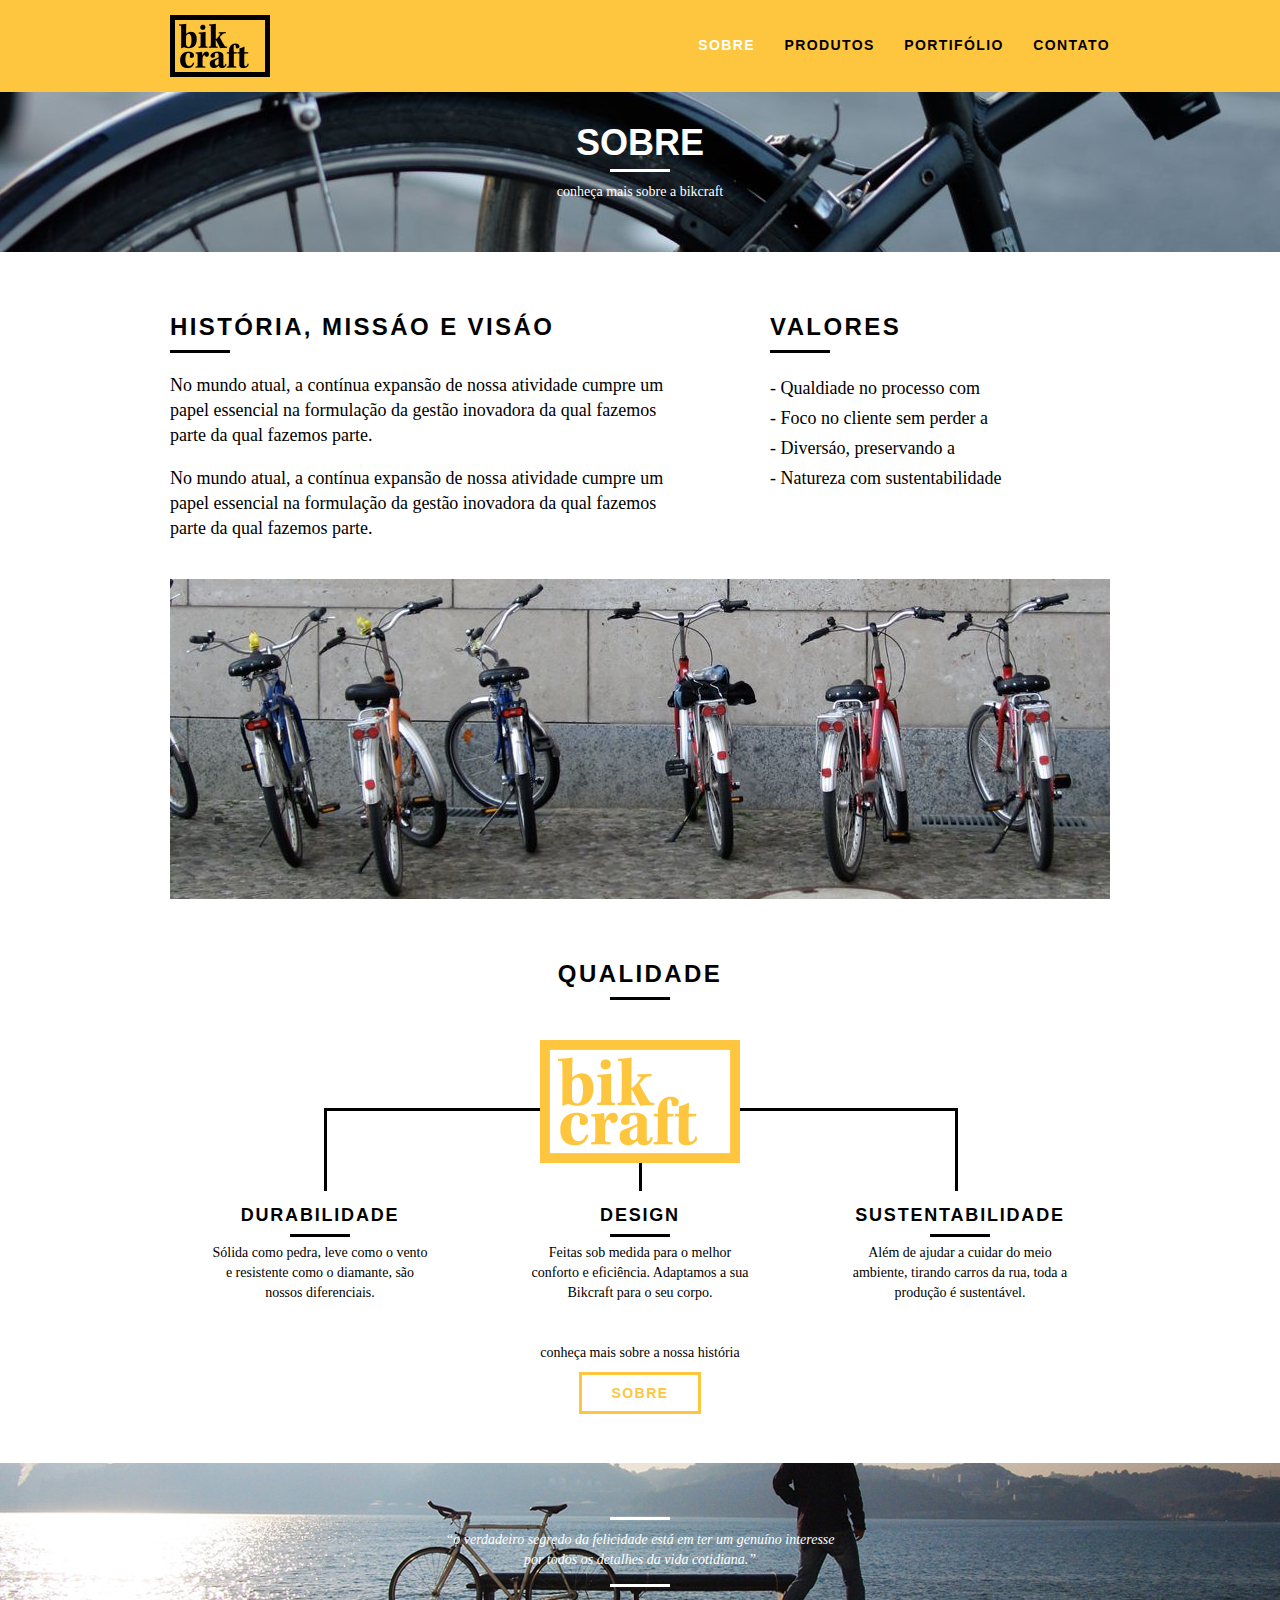
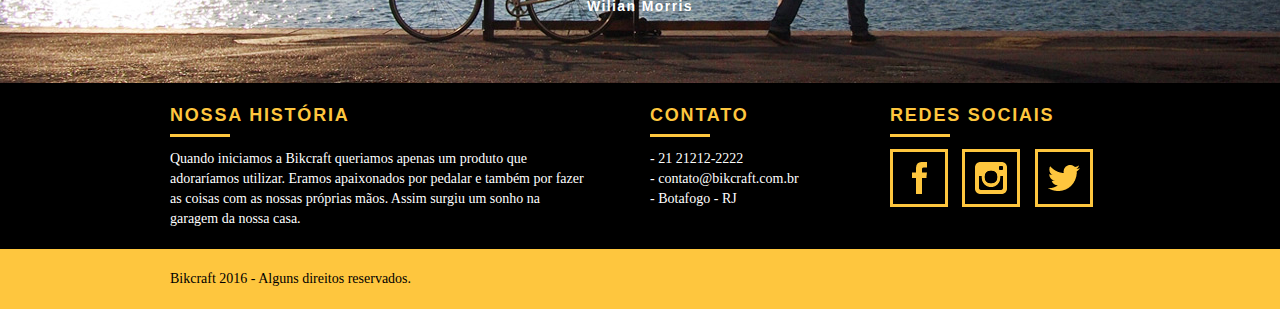
==== src/contato.html @ 25ea26ee "produtos" ====
<!DOCTYPE html>
<html lang="pt-br">
  <head>
    <meta charset="utf-8">
    <title>Bikcraft - Sobre</title>
    <link rel="stylesheet" href="css/normalize.css" media="screen" title="no title" charset="utf-8">
    <link rel="stylesheet" href="css/reset.css" media="screen" title="no title" charset="utf-8">
    <link rel="stylesheet" href="css/grid.css" media="screen" title="no title" charset="utf-8">
    <link rel="stylesheet" href="css/style.css" media="screen" title="no title" charset="utf-8">
    <link rel="stylesheet" href="css/sobre.css" media="screen" title="no title" charset="utf-8">
  </head>
  <body>
    <!-- Header -->
    <header class="header">
      <div class="container">
        <div class="grid-4">
          <a href="index.html"><img src="img/assets/bikcraft.png" alt="Logo Bikcraft"></a>
        </div>
        <div class="grid-12">
          <nav class="header_menu">
            <ul>
              <li><a class="menu_ativo" href="sobre.html">Sobre</a></li>
              <li><a href="produtos.html">Produtos</a></li>
              <li><a href="portifolio.html">Portifólio</a></li>
              <li><a href="contato.html">Contato</a></li>
            </ul>
          </nav>
        </div>
      </div>
    </header>

    <section class="introducao-interna interna_sobre">
      <div class="container">
        <h1>Sobre</h1>
        <p>conheça mais sobre a bikcraft</p>
      </div>
    </section>

    <section class="missao_sobre container">
      <div class="grid-10">
        <h2 class="subtitulo-interno">História, Missáo e Visáo</h2>
        <p>
          No mundo atual, a contínua expansão de nossa atividade cumpre um papel essencial na formulação da gestão inovadora da qual fazemos parte da qual fazemos parte.
        </p>
        <p>
          No mundo atual, a contínua expansão de nossa atividade cumpre um papel essencial na formulação da gestão inovadora da qual fazemos parte da qual fazemos parte.
        </p>
      </div>
      <div class="grid-6">
        <h2 class="subtitulo-interno">Valores</h2>
        <ul>
          <li>- Qualdiade no processo com</li>
          <li>- Foco no cliente sem perder a</li>
          <li>- Diversáo, preservando a</li>
          <li>- Natureza com sustentabilidade</li>
        </ul>
      </div>

      <div class="grid-16">
        <img class="foto-equipe" src="img/assets/sobre/equipe-bikcraft.jpg" alt="Equipe Bikcraft">
      </div>
    </section>

    <section class="qualidade container">
      <h2 class="subtitulo">Qualidade</h2>
      <img src="img/assets/bikcraft-qualidade.png" alt="Bikcrat">
      <ul class="qualidade_lista">
        <li class="grid-1-3">
          <h3>Durabilidade</h3>
          <p>Sólida como pedra, leve como o vento e resistente como o diamante, são nossos diferenciais.</p>
        </li>
        <li class="grid-1-3">
          <h3>Design</h3>
          <p>Feitas sob medida para o melhor conforto e eficiência. Adaptamos a sua Bikcraft para o seu corpo.</p>
        </li>
        <li class="grid-1-3">
          <h3>Sustentabilidade</h3>
          <p>Além de ajudar a cuidar do meio ambiente, tirando carros da rua, toda a produção é sustentável.</p>
        </li>
      </ul>
      <div class="call">
        <p>conheça mais sobre a nossa história</p>
        <a href="portifolio.html" class="btn btn-preto">Sobre</a>
      </div>
    </section>

    <section class="quebra">
      <div class="container">
        <blockquote class="quote-externo">
          <p>“o verdadeiro segredo da felicidade está em ter um genuíno interesse por todos os detalhes da vida cotidiana.”</p>
          <cite>Wilian Morris</cite>
        </blockquote>
      </div>
    </section>
    <footer>
      <div class="footer">
        <div class="container">
          <div class="grid-8 footer_historia">
            <h3>Nossa História</h3>
            <p>Quando iniciamos a Bikcraft queriamos apenas um produto que adoraríamos utilizar. Eramos apaixonados por pedalar e também por fazer as coisas com as nossas próprias mãos. Assim surgiu um sonho na garagem da nossa casa.</p>
          </div>
          <div class="grid-4 footer_contato">
            <h3>Contato</h3>
            <ul>
              <li>- 21 21212-2222</li>
              <li>- contato@bikcraft.com.br</li>
              <li>- Botafogo - RJ</li>
            </ul>
          </div>
          <div class="grid-4 footer_rede">
            <h3>Redes Sociais</h3>
            <ul>
              <li><a href="http://facebook.com" target="_blank"><img src="img/assets/redes-sociais/facebook.png" alt="Facebook"></a></li>
              <li><a href="http://faceboo.com" target="_blank"><img src="img/assets/redes-sociais/instagram.png" alt="Instagram"></a></li>
              <li><a href="http://faceboo.com" target="_blank"><img src="img/assets/redes-sociais/twitter.png" alt="Twitter"></a></li>
            </ul>
          </div>
        </div>
      </div>
      <div class="copy">
        <div class="container">
          <p class="grid-16">Bikcraft 2016 - Alguns direitos reservados.</p>
        </div>
      </div>
    </footer>
  </body>
</html>
---- src/css/grid.css ----
*, *:before, *:after {
  -webkit-box-sizing: border-box; 
  -moz-box-sizing: border-box; 
  box-sizing: border-box;
}

.container {
	width: 960px;
	margin: 0 auto;
	padding: 0px;
	position: relative;
}

.container:after, .container:before {
	content: " ";
	display: table;
}

.container:after {
	clear: both;
}

.grid-1, .grid-2, .grid-3, .grid-4, .grid-5, .grid-6, .grid-7, .grid-8, .grid-9, .grid-10, .grid-11, .grid-12, .grid-13, .grid-14, .grid-15, .grid-16, .grid-1-3 {
	float: left;
	margin-left: 10px;
	margin-right: 10px;
}

.grid-1 	{width: 40px;}
.grid-2 	{width: 100px;}
.grid-3 	{width: 160px;}
.grid-4 	{width: 220px;}
.grid-5 	{width: 280px;}
.grid-6 	{width: 340px;}
.grid-7 	{width: 400px;}
.grid-8 	{width: 460px;}
.grid-9 	{width: 520px;}
.grid-10 	{width: 580px;}
.grid-11 	{width: 640px;}
.grid-12 	{width: 700px;}
.grid-13 	{width: 760px;}
.grid-14 	{width: 820px;}
.grid-15 	{width: 880px;}
.grid-16 	{width: 940px;}
.grid-1-3	{width: 300px;}
---- src/css/style.css ----
/* Estilos Gerais */

/*
.grid-1, .grid-2, .grid-3, .grid-4, .grid-5, .grid-6, .grid-7, .grid-8, .grid-9, .grid-10, .grid-11, .grid-12, .grid-13, .grid-14, .grid-15, .grid-16, .grid-1-3, .container { outline: 1px solid teal; }
*/
 /** { outline: 1px dashed orange; }*/



body {
	font-family: Arial, Helvetica, sans-serif;
}

p {
	font-family: Georgia, "Times New Roman", serif;
	font-size: 14px;
	line-height: 20px;
}

img {
  display: block;
}

.btn {
	border: 3px solid #fec63e;
	padding: 10px 30px;
	color: #fec63e;
	font-size: 14px;
	line-height: 20px;
	text-transform: uppercase;
	font-weight: bold;
	letter-spacing: .1em;
  background: none;
}

.btn:hover {
	color: #fff;
	border-color: #fff;
}

.btn.btn-preto:hover {
  color: #000;
	border-color: #000;
}

.subtitulo {
  font-size: 24px;
  line-height: 30px;
  font-weight: bold;
  letter-spacing: .1em;
  color: #000;
  text-transform: uppercase;
  text-align: center;
  margin-bottom: 40px;
}


.subtitulo:after {
	content: "";
	display: block;
	width: 60px;
	height: 3px;
	background: #000;
	margin: 8px auto;
}

.subtitulo-interno {
  font-size: 24px;
  line-height: 30px;
  font-weight: bold;
  letter-spacing: .1em;
  color: #000;
  text-transform: uppercase;
  margin-bottom: 20px;
}


.subtitulo-interno:after {
	content: "";
	display: block;
	width: 60px;
	height: 3px;
	background: #000;
	margin: 8px 0;
}

/* Header */

.header {
	position: fixed;
	top: 0;
	width: 100%;
	background: #fec63e; /* Amarelo */
	padding: 15px 0;
	z-index: 10;
}

.header_menu {
	text-align: right;
}

.header_menu ul li {
	display: inline-block;
	margin-left: 25px;
	margin-top: 20px;
}

.header_menu ul li a {
	color: #000;
	font-weight: bold;
	text-transform: uppercase;
	letter-spacing: .1em;
	font-size: 14px;
	line-height: 20px;
	padding: 10px 0;
}

.header_menu ul li a:hover {
	color: #FFF;
}

.header_menu ul li a.menu_ativo {
  color: #FFF;
}

/*introducao interna*/

.introducao-interna {
  width: 100%;
  margin-top: 92px;
  height: 160px;
  background-size: cover;
  text-align: center;
  color: #FFF;
  padding-top: 30px;
}

.introducao-interna h1 {
	font-size: 36px;
	font-weight: bold;
	text-transform: uppercase;
}

.introducao-interna h1:after {
	content: "";
	display: block;
	width: 60px;
	height: 3px;
	background: #FFF;
	margin: 6px auto 10px auto;
}
/* Introdução */

.introducao {
	width: 100%;
	height: 380px;
	background: url("../img/assets/intro-bg.jpg") no-repeat center;
	background-size: cover;
	margin-top: 92px;
	text-align: center;
	padding-top: 80px;
}

.introducao h1 {
	font-size: 48px;
	color: #FFF;
	font-weight: bold;
	text-transform: uppercase;
}

.quote-externo {
	max-width: 320px;
	margin: 0 auto;
	margin-bottom: 40px;
	color: white;
}

.quote-externo p {
	font-style: italic;
}

.quote-externo p:before, .quote-externo p:after {
	content: "";
	display: block;
	width: 60px;
	height: 3px;
	background: #fff;
	margin: 14px auto 10px auto;
}

.quote-externo cite {
	font-style: normal;
	font-weight: bold;
	font-size: 14px;
	letter-spacing: .1em;
}

/* Produtos */

.produtos {
  padding: 60px 0;
}

.produtos_lista li {
  background: #fec63e;
  text-align: center;
}

.produtos_lista li h3 {
  font-size: 18px;
  font-weight: bold;
  line-height: 25px;
  text-transform: uppercase;
  letter-spacing: .1em;
  margin-top: 20px;
}

.produtos_lista li h3:after {
  content: "";
	display: block;
	width: 60px;
	height: 3px;
	background: #000;
	margin: 2px auto;
}

.produtos_lista li p {
  padding: 10px 20px 20px 20px;
}
.produtos_icone {
  background: #000;
  padding: 20px;
}

.call {
  text-align: center;
  padding-top: 40px;
  clear: both;
}

.call p {
  margin-bottom: 20px;
  color: #000;
}

/*Portifolio*/

.portifolio {
  width: 100%;
  background-color: #000;
  padding: 40px 0;
}

.portifolio .subtitulo {
  color: #fec63e;
}

.portifolio .subtitulo:after {
  color: #fec63e;
}

.portifolio_lista li:last-child {
  margin-top: 20px;
}

/*qualidade*/


.qualidade {
  padding: 60px 0;
}

.qualidade:after {
  content: "";
  width: 634px;
  height: 83px;
  display: block;
  background: url("../img/assets/linhas.png") no-repeat center;
  position: absolute;
  top: 209px;
  right: 162px;
  z-index: -1;
}

.qualidade img {
  margin: 0 auto;
}

.qualidade_lista {
  padding-top: 20px;
}

.qualidade_lista li {
  text-align: center;
  padding: 0 40px;
}


.qualidade_lista li h3 {
  font-size: 18px;
  font-weight: bold;
  line-height: 25px;
  text-transform: uppercase;
  letter-spacing: .1em;
  margin-top: 20px;
}


.qualidade_lista li h3:after {
  content: "";
	display: block;
	width: 60px;
	height: 3px;
	background: #000;
	margin: 6px auto;
}

.quebra {
  width: 100%;
  height: 220px;
  background: url("../img/assets/bg-footer.jpg") no-repeat center;
  background-size: cover;
  padding: 40px;
  text-align: center;
}

.quebra .quote-externo {
  max-width: 400px;
}

/*Footer*/

.footer {
  width: 100%;
  background: #000;
  color: #FFF;
  padding: 20px 0;
}

.footer h3 {
  font-size: 18px;
  line-height: 25px;
  color: #fec63e;
  text-transform: uppercase;
  letter-spacing: .1em;
  font-weight: bold;
}

.footer h3:after {
  content: "";
  display: block;
  width: 60px;
  height: 3px;
  background: #fec63e;
  margin: 6px 0 12px 0;
}

.footer_historia {
  padding-right: 40px;
}

.footer_contato ul li {
  font-size: 14px;
  line-height: 20px;
  font-family: Georgia, "Times New Roman", serif;
}

.footer_rede ul li {
  display: inline-block;
  margin-right: 10px;
}

.footer_rede ul li a {
  display: block;
  border: 3px solid #fec63e;
  padding: 10px;
  width: 58px;
  height: 58px;
}

.footer_rede ul li a:hover {
  border-color: #FFF;
}

.copy {
  width: 100%;
  background-color: #fec63e;
  padding: 20px 0;
  color: #000;
}
---- src/css/sobre.css ----
.interna_sobre {
	background: url("../img/assets/sobre/bg-sobre.jpg") no-repeat center;
	background-size: cover;
}

.missao_sobre {
	padding: 60px 0 0 0;
}

.missao_sobre p {
	font-size: 18px;
	line-height: 25px;
	margin-bottom: 1em;
	padding-right: 60px;
}

.missao_sobre ul li {
	font-family: Georgia, "Times New Roman", serif;
	font-size: 18px;
	line-height: 30px;
}

.missao_sobre img {
	padding-top: 20px;
}
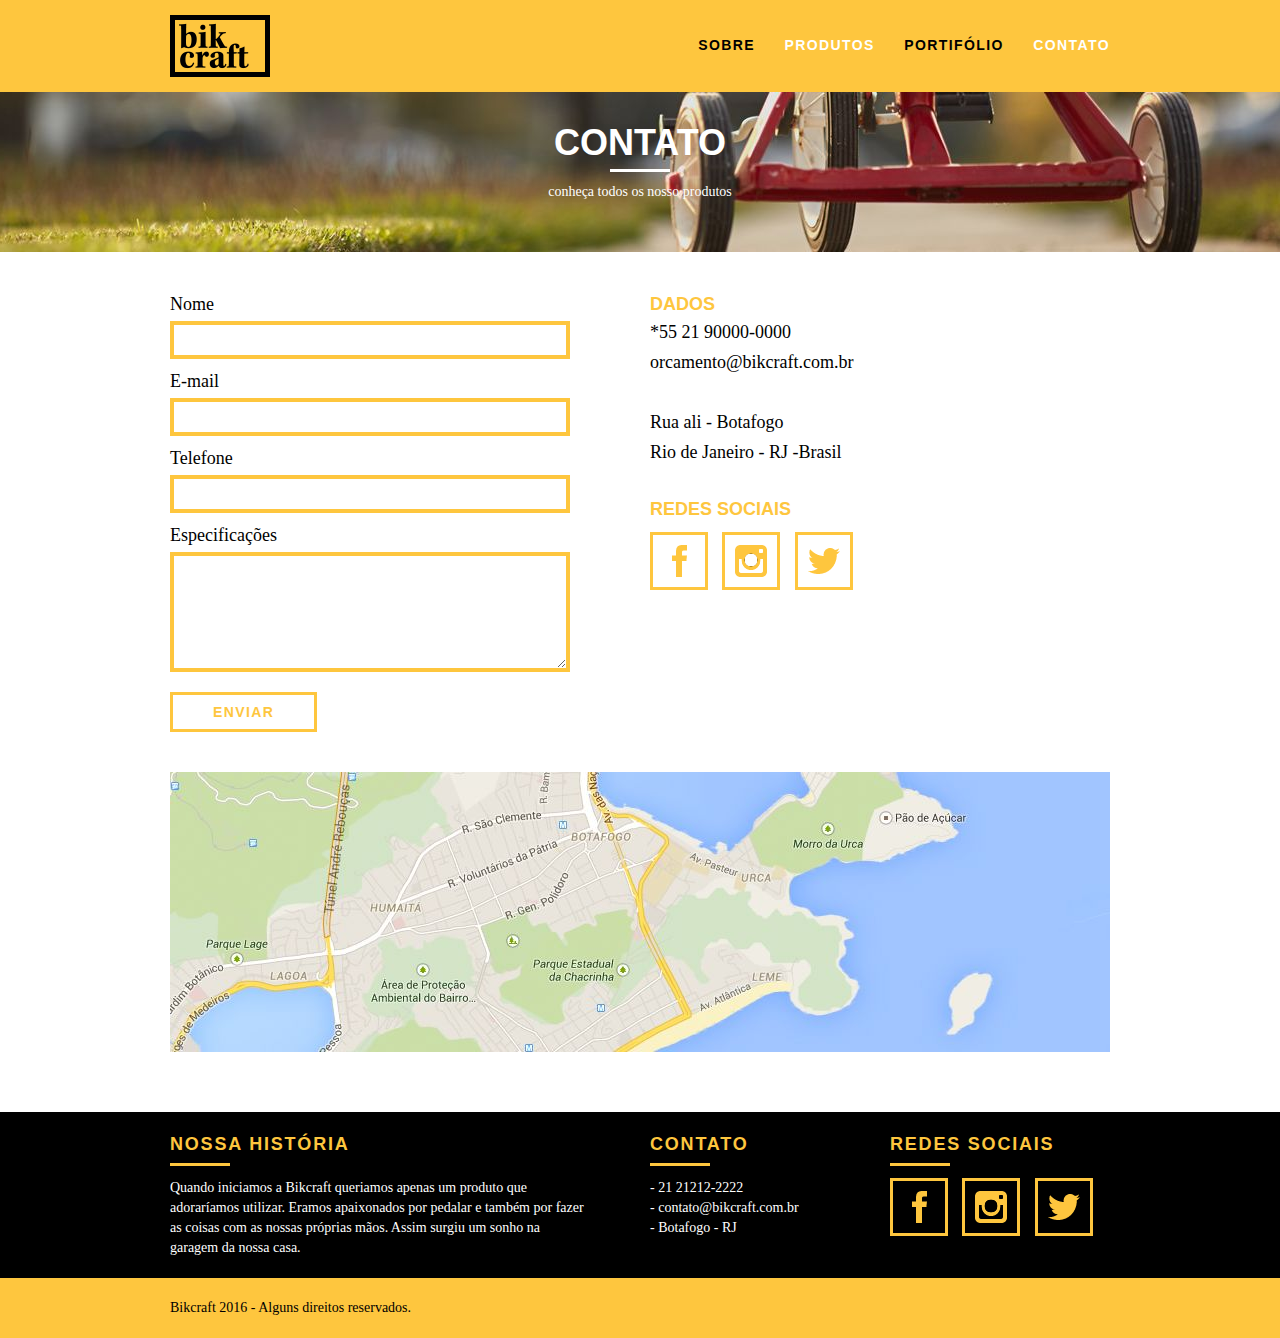
==== commit 3233b0ae: "Básico finalizado" ====
--- a/src/contato.html
+++ b/src/contato.html
@@ -2,12 +2,12 @@
 <html lang="pt-br">
   <head>
     <meta charset="utf-8">
-    <title>Bikcraft - Sobre</title>
+    <title>Bikcraft - Contato</title>
     <link rel="stylesheet" href="css/normalize.css" media="screen" title="no title" charset="utf-8">
     <link rel="stylesheet" href="css/reset.css" media="screen" title="no title" charset="utf-8">
     <link rel="stylesheet" href="css/grid.css" media="screen" title="no title" charset="utf-8">
     <link rel="stylesheet" href="css/style.css" media="screen" title="no title" charset="utf-8">
-    <link rel="stylesheet" href="css/sobre.css" media="screen" title="no title" charset="utf-8">
+    <link rel="stylesheet" href="css/contato.css" media="screen" title="no title" charset="utf-8">
   </head>
   <body>
     <!-- Header -->
@@ -19,78 +19,54 @@
         <div class="grid-12">
           <nav class="header_menu">
             <ul>
-              <li><a class="menu_ativo" href="sobre.html">Sobre</a></li>
-              <li><a href="produtos.html">Produtos</a></li>
+              <li><a href="sobre.html">Sobre</a></li>
+              <li><a href="produtos.html" class="menu_ativo">Produtos</a></li>
               <li><a href="portifolio.html">Portifólio</a></li>
-              <li><a href="contato.html">Contato</a></li>
+              <li><a href="contato.html"class="menu_ativo">Contato</a></li>
             </ul>
           </nav>
         </div>
       </div>
     </header>
 
-    <section class="introducao-interna interna_sobre">
+    <section class="introducao-interna interna_contato">
       <div class="container">
-        <h1>Sobre</h1>
-        <p>conheça mais sobre a bikcraft</p>
+        <h1>Contato</h1>
+        <p>conheça todos os nosso produtos</p>
       </div>
     </section>
 
-    <section class="missao_sobre container">
-      <div class="grid-10">
-        <h2 class="subtitulo-interno">História, Missáo e Visáo</h2>
-        <p>
-          No mundo atual, a contínua expansão de nossa atividade cumpre um papel essencial na formulação da gestão inovadora da qual fazemos parte da qual fazemos parte.
-        </p>
-        <p>
-          No mundo atual, a contínua expansão de nossa atividade cumpre um papel essencial na formulação da gestão inovadora da qual fazemos parte da qual fazemos parte.
-        </p>
-      </div>
-      <div class="grid-6">
-        <h2 class="subtitulo-interno">Valores</h2>
-        <ul>
-          <li>- Qualdiade no processo com</li>
-          <li>- Foco no cliente sem perder a</li>
-          <li>- Diversáo, preservando a</li>
-          <li>- Natureza com sustentabilidade</li>
-        </ul>
-      </div>
-
-      <div class="grid-16">
-        <img class="foto-equipe" src="img/assets/sobre/equipe-bikcraft.jpg" alt="Equipe Bikcraft">
-      </div>
+    <section class="contato container">
+        <form action="/" class="contato_form grid-8" id="form_orcamento">
+          <label for="nome">Nome</label>
+          <input type="text" name="nome" id="nome">
+          <label for="email">E-mail</label>
+          <input type="text" name="email" id="email">
+          <label for="telefone">Telefone</label>
+          <input type="text" name="telefone" id="telefone">
+          <label for="especificacoes">Especificações</label>
+          <textarea name="especificacoes"></textarea>
+          <button type="submit" class="btn btn-preto">Enviar</button>
+        </form>
+        <div class="contato_dados grid-8">
+          <h3>Dados</h3>
+          <span>*55 21 90000-0000</span>
+          <span>orcamento@bikcraft.com.br</span>
+          <span>Rua ali - Botafogo</span>
+          <span>Rio de Janeiro - RJ -Brasil</span>
+          <h3>Redes Sociais</h3>
+          <ul>
+            <li><a href="http://facebook.com" target="_blank"><img src="img/assets/redes-sociais/facebook.png" alt="Facebook"></a></li>
+            <li><a href="http://faceboo.com" target="_blank"><img src="img/assets/redes-sociais/instagram.png" alt="Instagram"></a></li>
+            <li><a href="http://faceboo.com" target="_blank"><img src="img/assets/redes-sociais/twitter.png" alt="Twitter"></a></li>
+          </ul>
+        </div>
     </section>
 
-    <section class="qualidade container">
-      <h2 class="subtitulo">Qualidade</h2>
-      <img src="img/assets/bikcraft-qualidade.png" alt="Bikcrat">
-      <ul class="qualidade_lista">
-        <li class="grid-1-3">
-          <h3>Durabilidade</h3>
-          <p>Sólida como pedra, leve como o vento e resistente como o diamante, são nossos diferenciais.</p>
-        </li>
-        <li class="grid-1-3">
-          <h3>Design</h3>
-          <p>Feitas sob medida para o melhor conforto e eficiência. Adaptamos a sua Bikcraft para o seu corpo.</p>
-        </li>
-        <li class="grid-1-3">
-          <h3>Sustentabilidade</h3>
-          <p>Além de ajudar a cuidar do meio ambiente, tirando carros da rua, toda a produção é sustentável.</p>
-        </li>
-      </ul>
-      <div class="call">
-        <p>conheça mais sobre a nossa história</p>
-        <a href="portifolio.html" class="btn btn-preto">Sobre</a>
-      </div>
-    </section>
-
-    <section class="quebra">
-      <div class="container">
-        <blockquote class="quote-externo">
-          <p>“o verdadeiro segredo da felicidade está em ter um genuíno interesse por todos os detalhes da vida cotidiana.”</p>
-          <cite>Wilian Morris</cite>
-        </blockquote>
-      </div>
+    <section class="container contato_mapa">
+      <a href="google.com" target="_blank" class="grid-16">
+        <img src="img/assets/contato/endereco-bikcraft.jpg" alt="Mapa Bikcraft">
+      </a>
     </section>
     <footer>
       <div class="footer">
--- a/src/css/contato.css
+++ b/src/css/contato.css
@@ -0,0 +1,99 @@
+.interna_contato {
+	background: url("../img/assets/contato/bg-contato.jpg") no-repeat center;
+	background-size: cover;
+}
+
+/*orcamento*/
+
+.contato {
+	padding: 40px 0;
+}
+
+.contato_form {
+	padding-right: 60px;
+}
+
+.contato_form label {
+	display: block;
+	font-family: Georgia, "Times New Roman", serif;
+	font-size: 18px;
+	line-height: 25px;
+	margin-bottom: 4px;
+}
+
+.contato_form input {
+	display: block;
+	width: 100%;
+	border: 4px solid #fec63e;
+	background: none;
+	padding: 7px 10px;
+	margin-bottom: 10px;
+	outline: none;
+	font-size: 14px;
+	font-family: Georgia, "Times New Roman", serif;
+}
+
+.contato_form textarea {
+	display: block;
+	width: 100%;
+	height: 120px;
+	border: 4px solid #fec63e;
+	background: none;
+	padding: 7px 10px;
+	margin-bottom: 10px;
+	outline: none;
+	font-size: 14px;
+	font-family: Georgia, "Times New Roman", serif;
+	margin-bottom: 20px;
+}
+
+.contato_form .btn{
+	padding: 7px 40px;
+}
+
+.contato_dados {
+}
+
+.contato_dados h3 {
+	color: #fec63e;
+	font-size: 18px;
+	line-height: 25px;
+	text-transform: uppercase;
+	font-weight: bold;
+}
+
+.contato_dados span {
+	display: block;
+	font-size: 18px;
+	line-height: 30px;
+	font-family: Georgia, "Times New Roman", serif;
+}
+
+.contato_dados span:nth-of-type(even) {
+	margin-bottom: 30px;
+}
+
+.contato_dados ul {
+	margin-top: 10px;
+}
+
+.contato_dados ul li {
+  display: inline-block;
+  margin-right: 10px;
+}
+
+.contato_dados ul li a {
+  display: block;
+  border: 3px solid #fec63e;
+  padding: 10px;
+  width: 58px;
+  height: 58px;
+}
+
+.contato_dados ul li a:hover {
+  border-color: #000;
+}
+
+.contato_mapa {
+	margin-bottom: 60px;
+}
